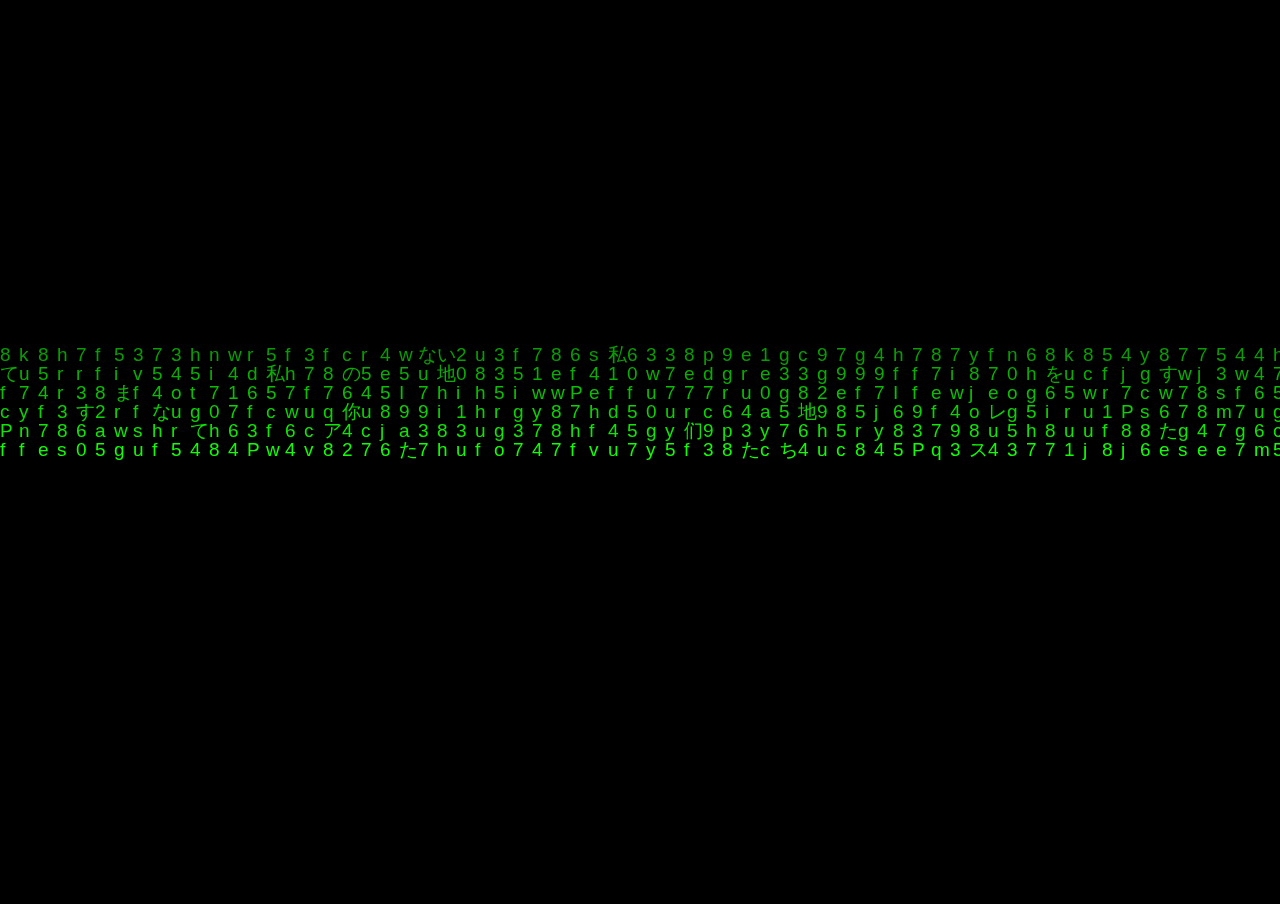
==== index.html @ a9e81cb5 "Update index.html" ====
<!DOCTYPE html>
<html lang="en">
	<link rel="icon" href="icon.png" type="image/x-icon">
  <body>
    <header>
       <meta charset="UTF-8">
    <meta name="viewport" content="width=device-width, initial-scale=1.0">
      <link rel="stylesheet" href="style.css" />          
	    <title>MATRIX</title>
     <link rel="icon" href="icon.png" type="image/x-icon">
    <body style="background-color:black:">
<head>
    <style>
        * {margin: 0; padding: 0;}
        body {background:  #000000;}
canvas {display: alla;}
    </style>
</head>
    <body>
    <canvas id="c"></canvas>
    </body>
    <script>

var c = document.getElementById("c");
var ctx = c.getContext("2d");

//making the canvas full screen
c.height = window.innerHeight;
c.width = window.innerWidth;

//english characters
var english = "私たちはあなたのIPアドレスを持っています私たちはあなたのIPアドレスを持っています我们有你的IP地址[base64]";
//converting the string into an array of single characters
english = english.split("");

var font_size = 19;
var columns = c.width/font_size; //number of columns for the rain
//an array of drops - one per column
var drops = [1];
//x below is the x coordinate
//1 = y co-ordinate of the drop(same for every drop initially)
for(var x = 0; x < columns; x++)
	drops[x] = 19; 

//drawing the characters
function draw()
{
	//Black BG for the canvas
	//translucent BG to show trail
	ctx.fillStyle = "rgba(0, 0, 0, 0.09)";
	ctx.fillRect(0, 0, c.width, c.height);
	
	ctx.fillStyle = "#0eff00"; //green text
	ctx.font = font_size + "px arial";
	//looping over drops
	for(var i = 0; i < drops.length; i++)
	{
		//a random chinese character to print
		var text = english[Math.floor(Math.random()*english.length)];
		//x = i*font_size, y = value of drops[i]*font_size
		ctx.fillText(text, i*font_size, drops[i]*font_size);
		
		//sending the topback to the drop randomly after it has crossed the screen
		//adding a randomness to the reset to make the drops scattered on the Y axis
		if(drops[i]*font_size > c.height && Math.random() > 0.975)
			drops[i] = 0;
		
		//incrementing Y coordinate
		drops[i]++;
	}
}

setInterval(draw, 99);
    </script>
    </header>
  </body>
</html>
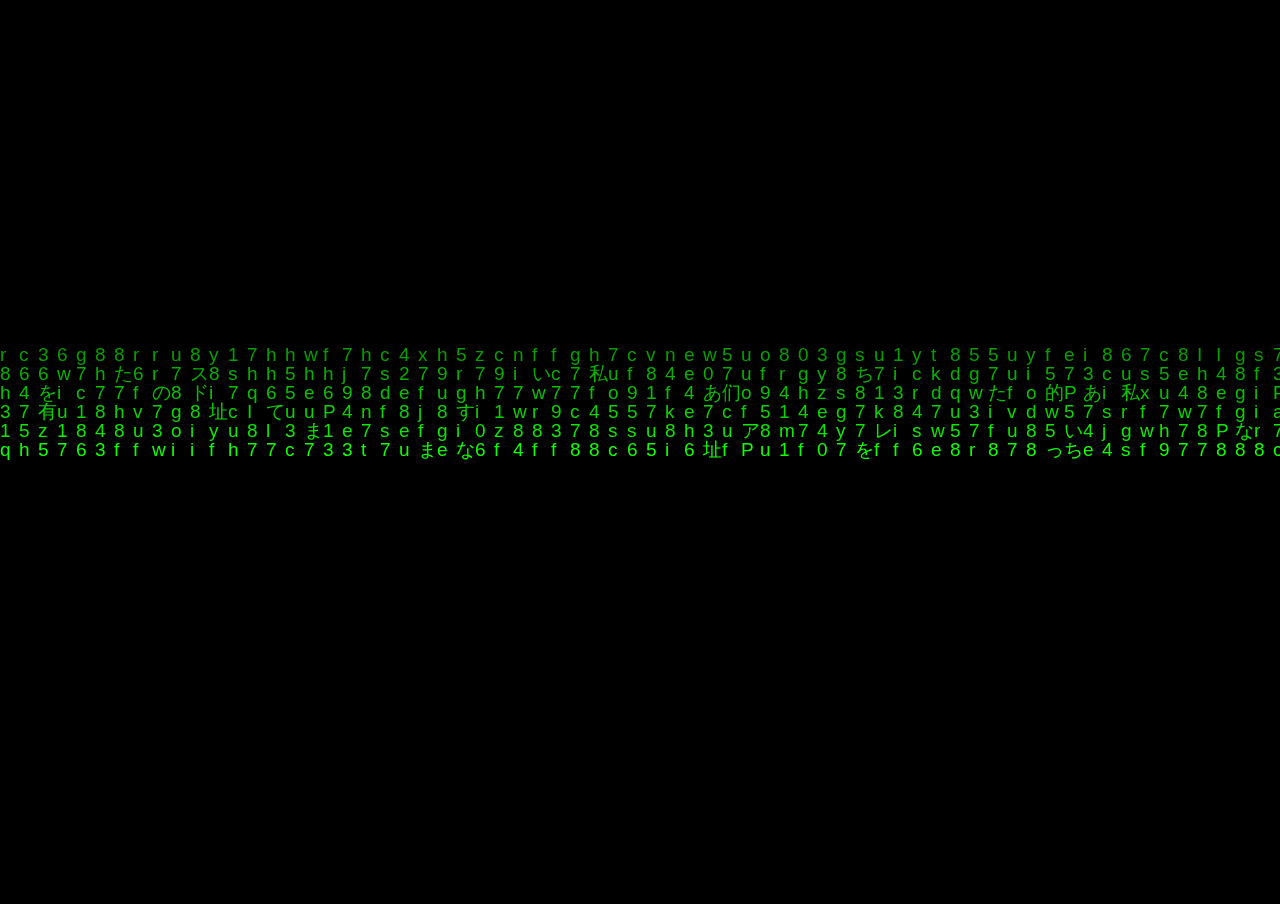
==== commit 7dff57bc: "Update index.html" ====
--- a/index.html
+++ b/index.html
@@ -7,7 +7,7 @@
     <meta name="viewport" content="width=device-width, initial-scale=1.0">
       <link rel="stylesheet" href="style.css" />          
 	    <title>MATRIX</title>
-     <link rel="icon" href="icon.png" type="image/x-icon">
+
     <body style="background-color:black:">
 <head>
     <style>
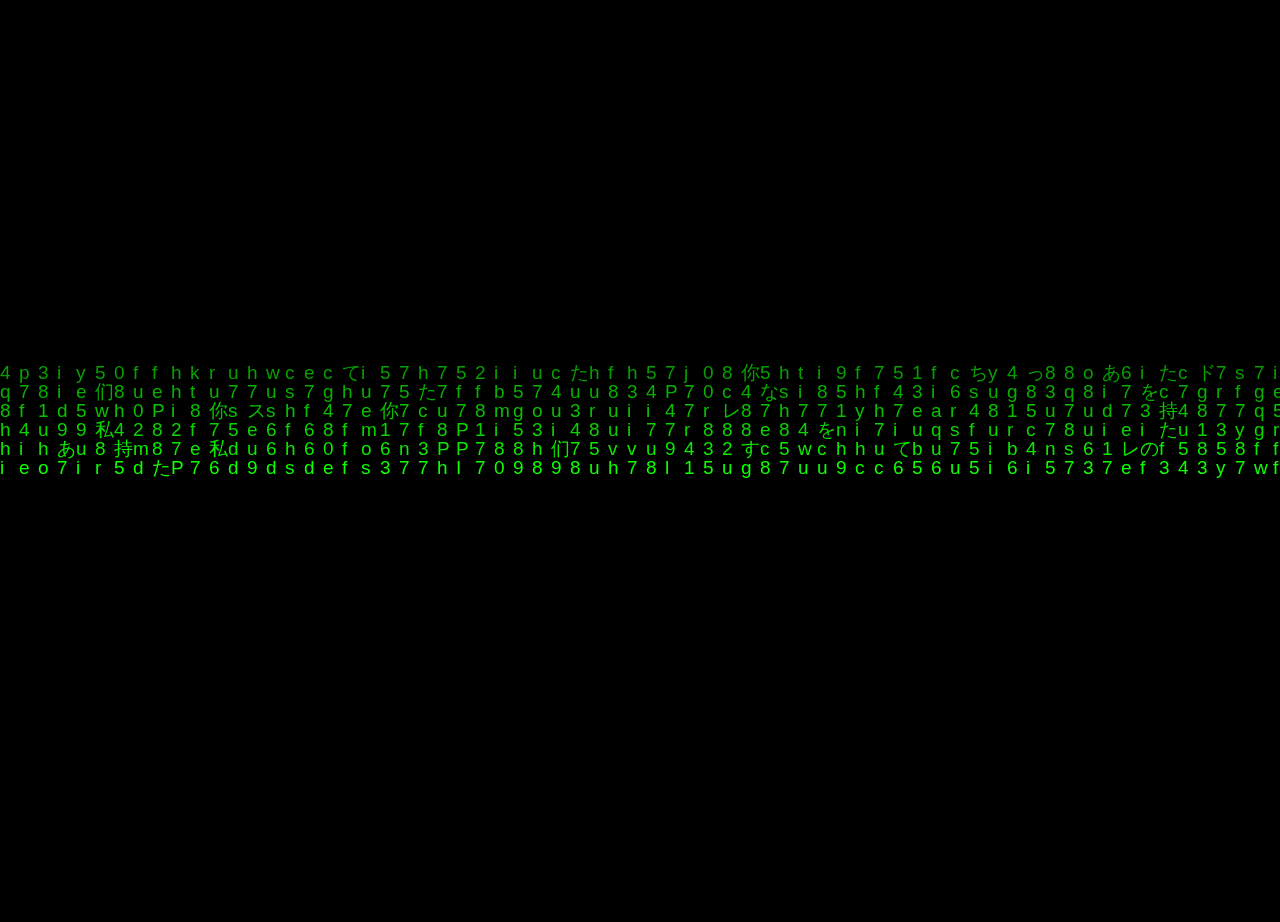
==== commit a391eb99: "Update index.html" ====
--- a/index.html
+++ b/index.html
@@ -7,7 +7,30 @@
     <meta name="viewport" content="width=device-width, initial-scale=1.0">
       <link rel="stylesheet" href="style.css" />          
 	    <title>MATRIX</title>
+<p id="autoText">Enjoy the matrix </p>
 
+    <script>
+        const autoText = document.getElementById("autoText");
+
+        // Check if the browser supports the Web Speech API
+        if ('speechSynthesis' in window) {
+            const synth = window.speechSynthesis;
+            const text = autoText.textContent;
+
+            const utterance = new SpeechSynthesisUtterance(text);
+
+            // You can customize the voice and other properties here
+            // Example:
+            // utterance.voice = synth.getVoices()[0]; // Select a specific voice
+
+            // Delay the speech by 2 seconds (2000 milliseconds)
+            setTimeout(() => {
+                synth.speak(utterance);
+            }, 2000);
+        } else {
+            alert("Text-to-speech is not supported in this browser.");
+        }
+    </script>
     <body style="background-color:black:">
 <head>
     <style>
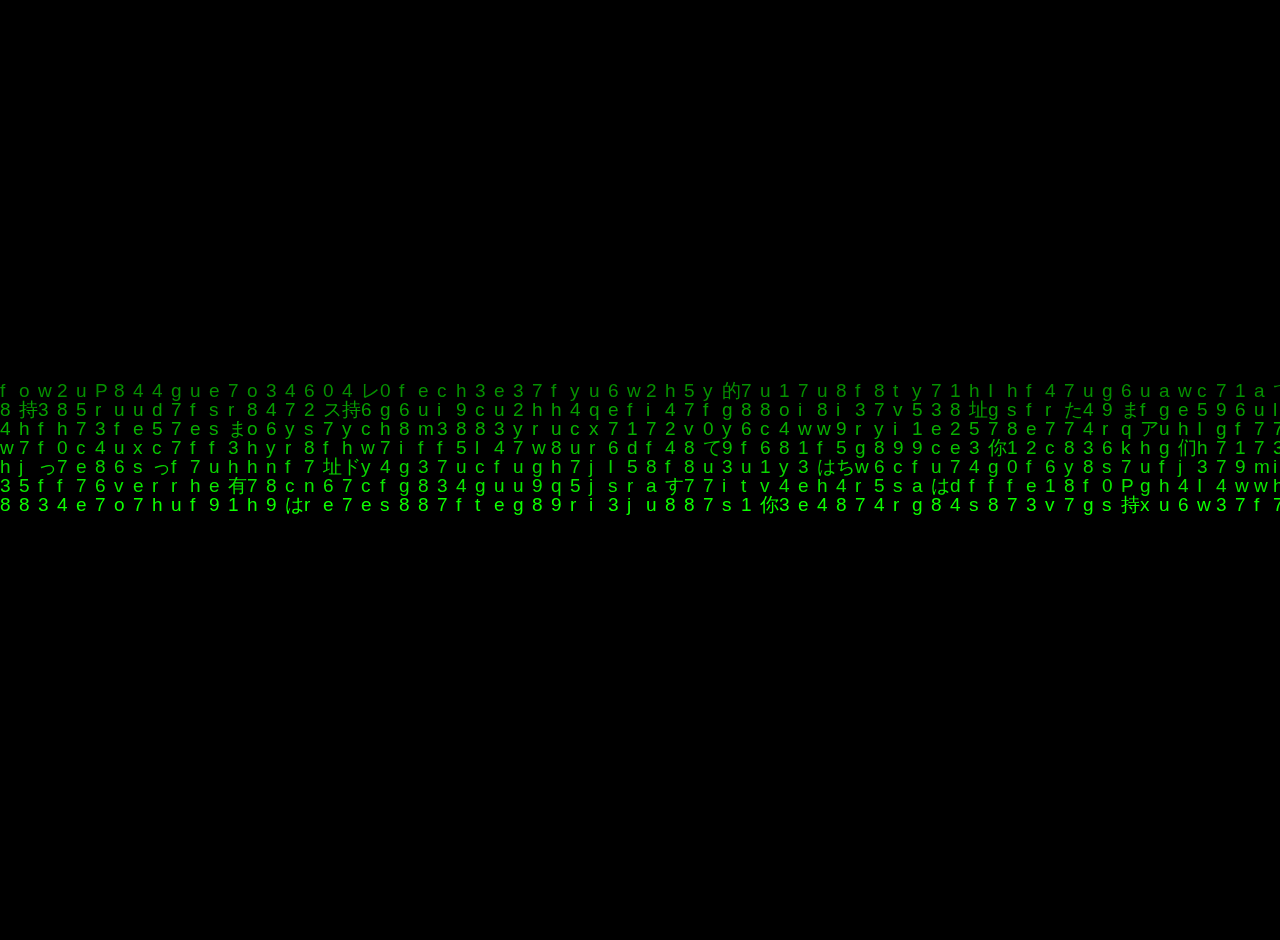
==== commit 13171e24: "Update index.html" ====
--- a/index.html
+++ b/index.html
@@ -7,7 +7,7 @@
     <meta name="viewport" content="width=device-width, initial-scale=1.0">
       <link rel="stylesheet" href="style.css" />          
 	    <title>MATRIX</title>
-<p id="autoText">Enjoy the matrix </p>
+<p id="autoText">Access granted 1010101010101010101010101010101001010101010101010101010101010101010101010101error error error error error error error error error error error HACKED HACKED HACKED HACKED tracing tracing</p>
 
     <script>
         const autoText = document.getElementById("autoText");
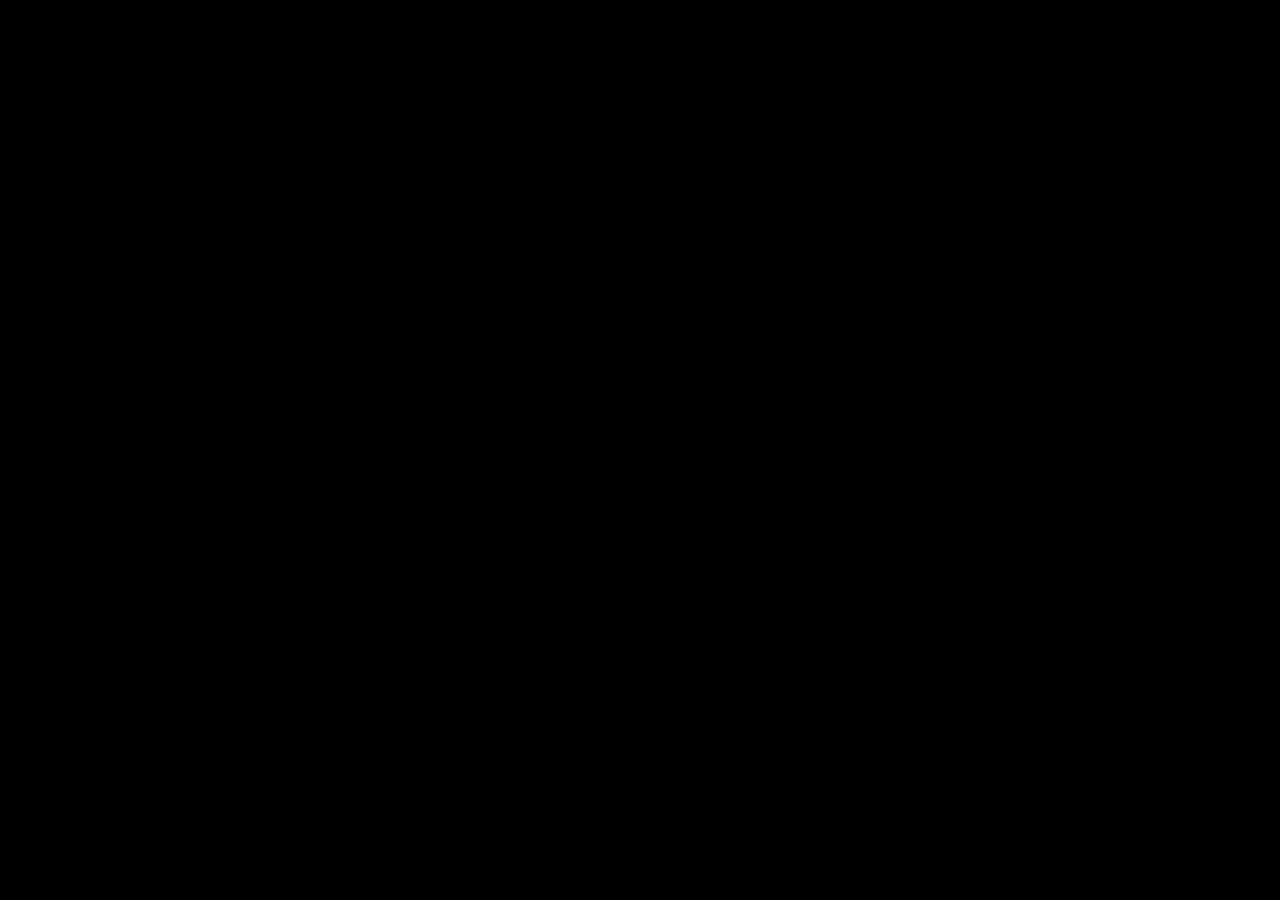
==== commit b48500b7: "Update index.html" ====
--- a/index.html
+++ b/index.html
@@ -7,30 +7,7 @@
     <meta name="viewport" content="width=device-width, initial-scale=1.0">
       <link rel="stylesheet" href="style.css" />          
 	    <title>MATRIX</title>
-<p id="autoText">Access granted 1010101010101010101010101010101001010101010101010101010101010101010101010101error error error error error error error error error error error HACKED HACKED HACKED HACKED tracing tracing</p>
 
-    <script>
-        const autoText = document.getElementById("autoText");
-
-        // Check if the browser supports the Web Speech API
-        if ('speechSynthesis' in window) {
-            const synth = window.speechSynthesis;
-            const text = autoText.textContent;
-
-            const utterance = new SpeechSynthesisUtterance(text);
-
-            // You can customize the voice and other properties here
-            // Example:
-            // utterance.voice = synth.getVoices()[0]; // Select a specific voice
-
-            // Delay the speech by 2 seconds (2000 milliseconds)
-            setTimeout(() => {
-                synth.speak(utterance);
-            }, 2000);
-        } else {
-            alert("Text-to-speech is not supported in this browser.");
-        }
-    </script>
     <body style="background-color:black:">
 <head>
     <style>
@@ -92,7 +69,30 @@
 		drops[i]++;
 	}
 }
+<p id="autoText">Access granted 1010101010101010101010101010101001010101010101010101010101010101010101010101error error error error error error error error error error error HACKED HACKED HACKED HACKED tracing tracing</p>
 
+    <script>
+        const autoText = document.getElementById("autoText");
+
+        // Check if the browser supports the Web Speech API
+        if ('speechSynthesis' in window) {
+            const synth = window.speechSynthesis;
+            const text = autoText.textContent;
+
+            const utterance = new SpeechSynthesisUtterance(text);
+
+            // You can customize the voice and other properties here
+            // Example:
+            // utterance.voice = synth.getVoices()[0]; // Select a specific voice
+
+            // Delay the speech by 2 seconds (2000 milliseconds)
+            setTimeout(() => {
+                synth.speak(utterance);
+            }, 2000);
+        } else {
+            alert("Text-to-speech is not supported in this browser.");
+        }
+    </script>
 setInterval(draw, 99);
     </script>
     </header>
--- a/style.css
+++ b/style.css
@@ -0,0 +1,3 @@
+p{
+  color:black;
+}
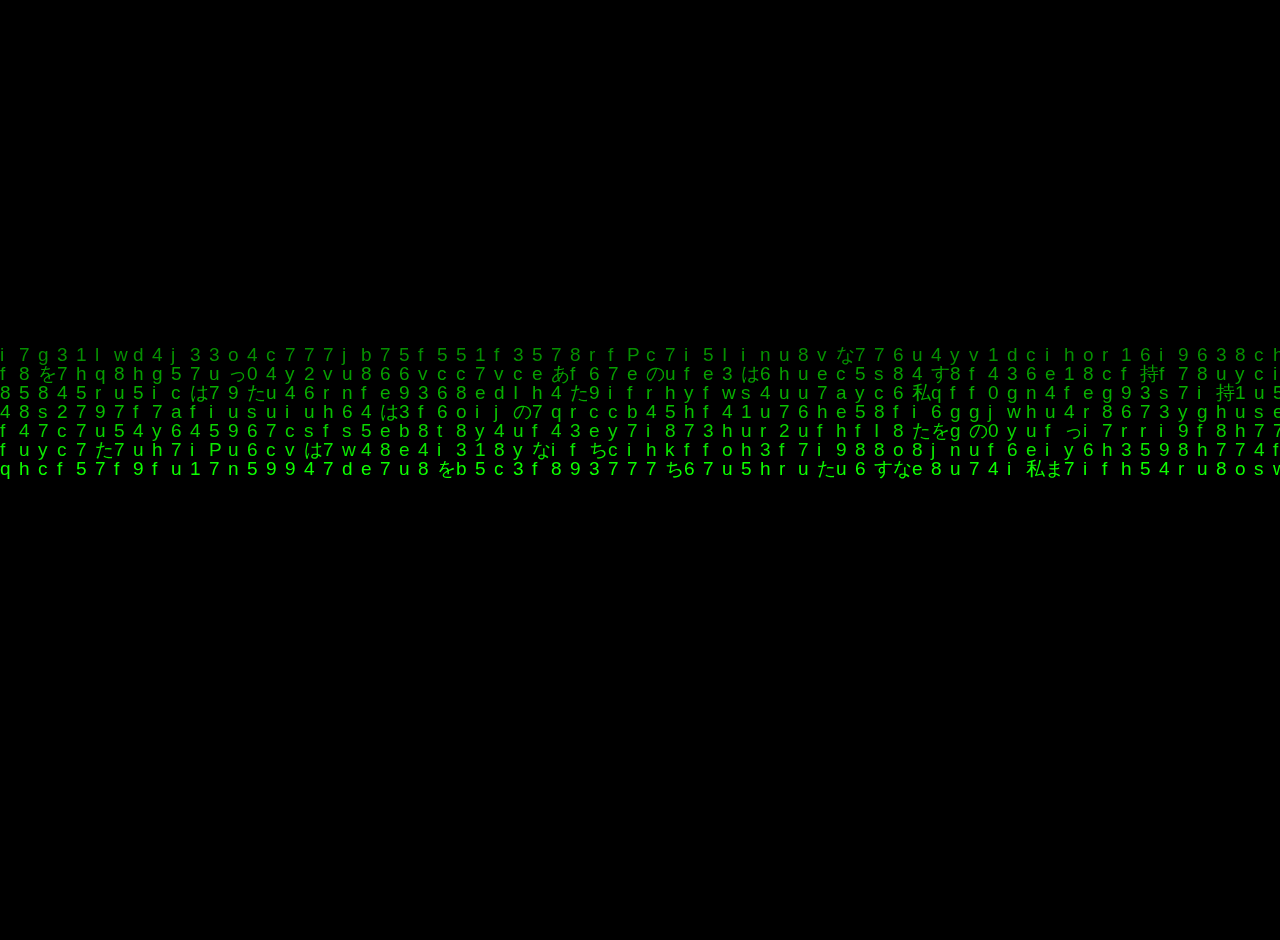
==== commit 74866bc2: "Update index.html" ====
--- a/index.html
+++ b/index.html
@@ -69,7 +69,11 @@
 		drops[i]++;
 	}
 }
-<p id="autoText">Access granted 1010101010101010101010101010101001010101010101010101010101010101010101010101error error error error error error error error error error error HACKED HACKED HACKED HACKED tracing tracing</p>
+
+setInterval(draw, 99);
+    </script>
+    </header>
+	  <p id="autoText">Access granted 1010101010101010101010101010101001010101010101010101010101010101010101010101error error error error error error error error error error error HACKED HACKED HACKED HACKED tracing tracing</p>
 
     <script>
         const autoText = document.getElementById("autoText");
@@ -93,8 +97,5 @@
             alert("Text-to-speech is not supported in this browser.");
         }
     </script>
-setInterval(draw, 99);
-    </script>
-    </header>
   </body>
 </html>
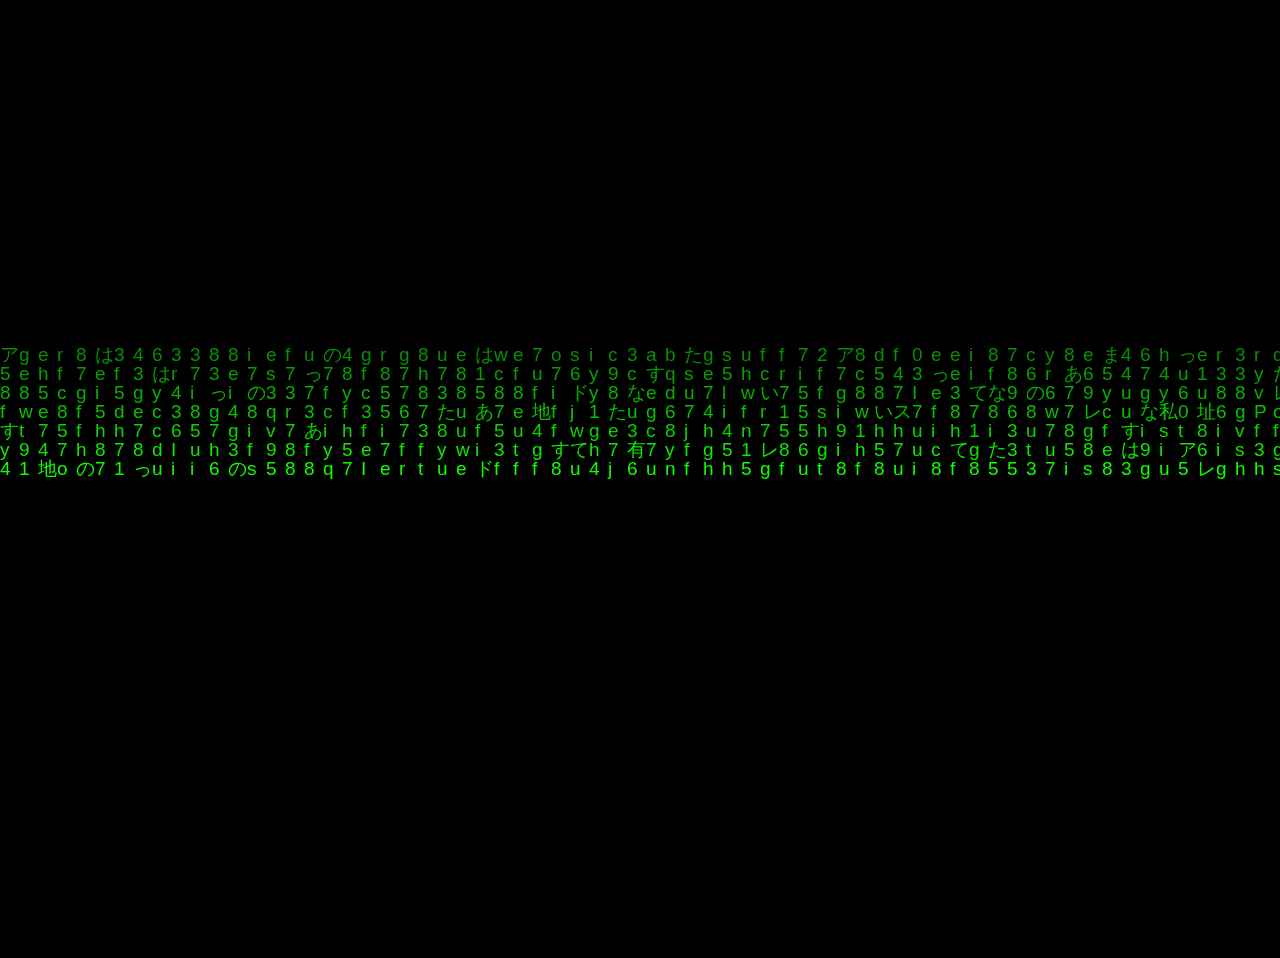
==== commit f8b14566: "Update index.html" ====
--- a/index.html
+++ b/index.html
@@ -73,7 +73,7 @@
 setInterval(draw, 99);
     </script>
     </header>
-	  <p id="autoText">Access granted 1010101010101010101010101010101001010101010101010101010101010101010101010101error error error error error error error error error error error HACKED HACKED HACKED HACKED tracing tracing</p>
+	  <p id="autoText">Access granted 1010101010101010101010101010101001010101010101010101010101010101010101010101error error error error error error error error error error error error error error error error error error error error error error error error error error error error error error error error error error error error error error error error error error error error error error error RRRRRRRRRRRRRRRRRRRRRRRRRRRRRRRRRRRRRRRRRRRRRRRRRRRRRRRRRRRRRRRRRRRRRRRRRRRRRRRRR</p>
 
     <script>
         const autoText = document.getElementById("autoText");
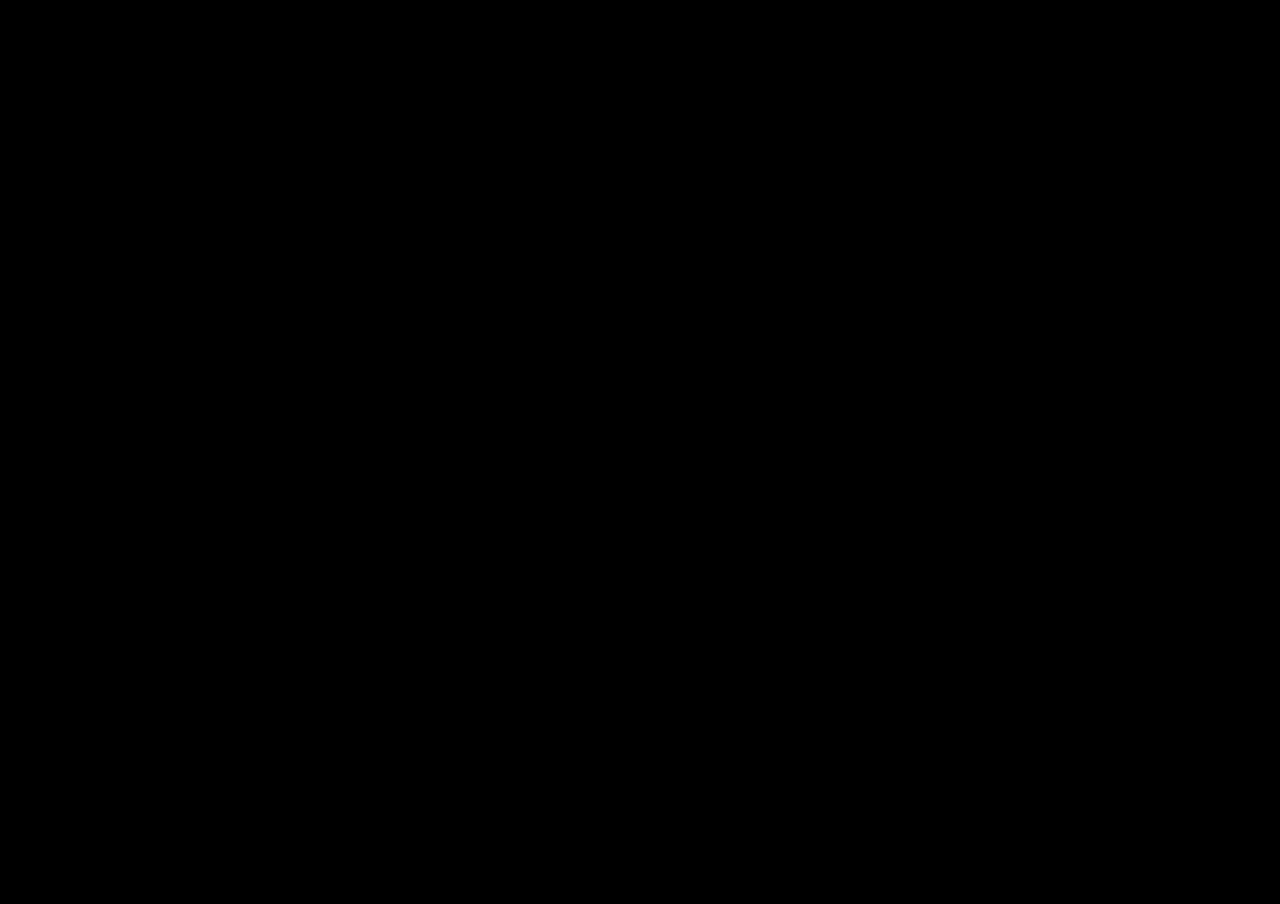
==== commit 7dab2553: "Update index.html" ====
--- a/index.html
+++ b/index.html
@@ -69,33 +69,6 @@
 		drops[i]++;
 	}
 }
-
-setInterval(draw, 99);
-    </script>
-    </header>
-	  <p id="autoText">Access granted 1010101010101010101010101010101001010101010101010101010101010101010101010101error error error error error error error error error error error error error error error error error error error error error error error error error error error error error error error error error error error error error error error error error error error error error error error RRRRRRRRRRRRRRRRRRRRRRRRRRRRRRRRRRRRRRRRRRRRRRRRRRRRRRRRRRRRRRRRRRRRRRRRRRRRRRRRR</p>
-
-    <script>
-        const autoText = document.getElementById("autoText");
-
-        // Check if the browser supports the Web Speech API
-        if ('speechSynthesis' in window) {
-            const synth = window.speechSynthesis;
-            const text = autoText.textContent;
-
-            const utterance = new SpeechSynthesisUtterance(text);
-
-            // You can customize the voice and other properties here
-            // Example:
-            // utterance.voice = synth.getVoices()[0]; // Select a specific voice
-
-            // Delay the speech by 2 seconds (2000 milliseconds)
-            setTimeout(() => {
-                synth.speak(utterance);
-            }, 2000);
-        } else {
-            alert("Text-to-speech is not supported in this browser.");
-        }
     </script>
   </body>
 </html>
--- a/style.css
+++ b/style.css
@@ -1,3 +1,4 @@
 p{
   color:black;
+  display:none;
 }
